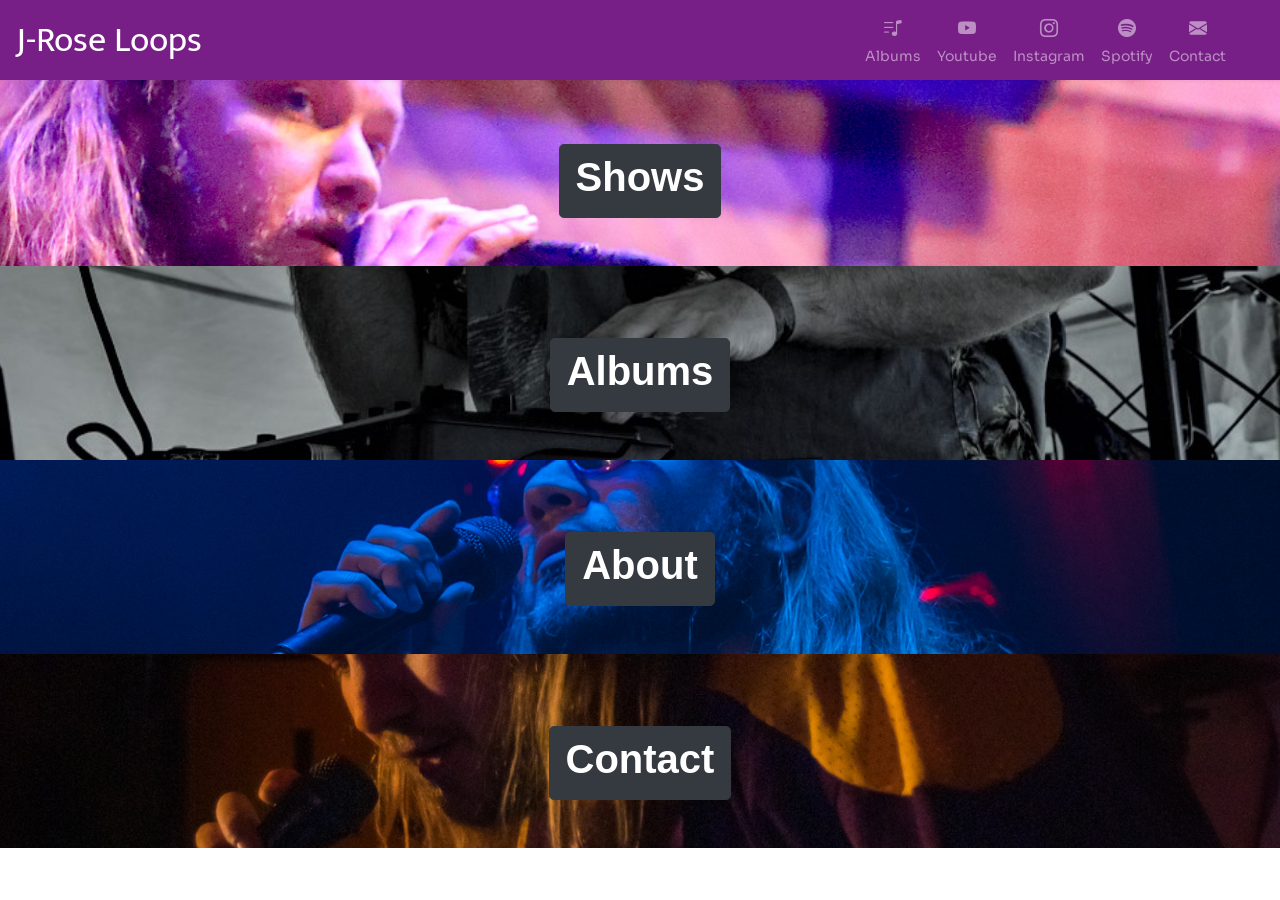
==== index.html @ d2d7e9a0 "restructured pages, added vanishing class, created new index page, old index is now albums" ====
<!DOCTYPE html>
<html lang="en">
<head>
<meta charset="utf-8">
<meta name="viewport" content="width=device-width, initial-scale=1, shrink-to-fit=no">
<title>J-Rose Loops Home</title>
<link rel="stylesheet" href="style/styles.css">
<link rel="stylesheet" href="https://fonts.googleapis.com/css2?family=Sora&family=Mukta">
<link rel="stylesheet" href="https://stackpath.bootstrapcdn.com/bootstrap/4.5.0/css/bootstrap.min.css">
<link rel="stylesheet" href="https://cdn.jsdelivr.net/npm/bootstrap-icons@1.10.2/font/bootstrap-icons.css">
<script src="https://code.jquery.com/jquery-3.5.1.min.js"></script>
<script src="https://stackpath.bootstrapcdn.com/bootstrap/4.5.0/js/bootstrap.min.js"></script>
</head> 

<body>
<nav class="navbar fixed-top navbar-dark navbar-expand-xl">
	<a href="#" class="navbar-brand">J-Rose Loops</a>  		
	<button type="button" class="navbar-toggler" data-toggle="collapse" data-target="#navbarCollapse">
		<span class="navbar-toggler-icon"></span>
	</button>
	<!-- Collection of nav links, forms, and other content for toggling -->
	<div id="navbarCollapse" class="collapse navbar-collapse justify-content-start">		
		<div class="navbar-nav ml-auto">
			<a href="#" class="nav-item nav-link"><i class="bi bi-music-note-list"></i><span>Albums</span></a>
			<a href="https://www.youtube.com/channel/UCDSLpOsSsqgYxcfpq0uqA4Q" class="nav-item nav-link"><i class="bi bi-youtube"></i><span>Youtube</span></a>
			<a href="https://www.instagram.com/jroseloops/?hl=en" class="nav-item nav-link"><i class="bi bi-instagram"></i><span>Instagram</span></a>
			<a href="https://open.spotify.com/artist/7rR7lcjyacW4pNYlXPaaxh" class="nav-item nav-link"><i class="bi bi-spotify"></i><span>Spotify</span></a>
			<a href="#contact" class="nav-item nav-link"><i class="bi bi-envelope-fill"></i><span>Contact</span></a>
      <a href=""></a>
    </div>
	</div>
</nav>
</header>

  <main role="main">
    <br><br><br>
      <div class="container-center">
        <div class="row flex-row">
          <div class="col-md-12 text-center text-white bgimg3">
            <br><br><br>
            <button role="link" type="button" href="" class="btn btn-lg btn-dark opacity-30"><h1><strong>Shows</strong></h1></button>
            <br><br><br>
          </div>
          <div class="col-md-12 text-center text-white bgimg2">
            <br><br><br>
            <button role="link" type="button" href="" class="btn btn-lg btn-dark opacity-30"><h1><strong>Albums</strong></h1></button>
            <br><br><br>
          </div>
        </div>
        <div class="row flex-row">
          <div class="col-md-12 text-center text-white bgimg1">
            <br><br><br>
            <button role="link" type="button" href="" class="btn btn-lg btn-dark opacity-30"><h1><strong>About</strong></h1></button>
            <br><br><br>
          </div>
          <div class="col-md-12 text-center text-white bgimg4">
            <br><br><br>
            <button role="link" type="button" href="" class="btn btn-lg btn-dark opacity-30"><h1><strong>Contact</strong></h1></button>
            <br><br><br>
          </div>
        </div>
      </div>
  </main>
  <footer>
    </div>
  </footer>
    
  
</body>
---- style/styles.css ----
body {
	background: #292b2c;
	font-family:'Mukta';
  	height: 100%;
}
main {
	background: #292b2c; 
}
html {
  height: 100%
}
.bgimg1 {
  background-image: url("../images/lowangle.jpg");
  height: 100%;
  background-position: 0% 30%;
  background-repeat: no-repeat;
  background-size: cover;
}
.bgimg2 {
	background-image: url("../images/jrose_daytime_leftface_dark.jpg");
	height: 50%;
	background-position: 0% 65%;
	background-repeat: no-repeat;
	background-size: cover;
  }
  .bgimg3 {
	background-image: url("../images/lightright.jpg");
	height: 50%;
	background-position: 0% 19%;
	background-repeat: no-repeat;
	background-size: cover;
  }
  .bgimg4 {
	background-image: url("../images/shadow.jpg");
	height: 50%;
	background-position: 0% 40%;
	background-repeat: no-repeat;
	background-size: cover;
  }
.navbar {
	color: darkgrey;
	background: #771e87 !important;
	padding: 5px 16px;
	border-radius: 0;
	border: none;
	box-shadow: 0 0 4px rgba(0,0,0,.1);
  	font-family: 'Sora'
}
.navbar img {
	border-radius: 50%;
	width: 36px;
	height: 36px;
	margin-right: 10px;
}
.navbar .navbar-brand {
	color: #efe5ff;
	padding-left: 0;
	padding-right: 50px;
	font-size: 36px;
	font-family:'Mukta'		
}
.navbar .navbar-brand:hover, .navbar .navbar-brand:focus {
	color: #fff;
}
.navbar .navbar-brand i {
	font-size: 25px;
	margin-right: 5px;
}
.navbar .nav-item i {
	font-size: 18px;
}
.navbar .nav-item span {
	position: relative;
	top: 3px;
}
.navbar .navbar-nav > a {
	color: #efe5ff;
	padding: 8px 15px;
	font-size: 14px;		
}
.navbar .navbar-nav > a:hover, .navbar .navbar-nav > a:focus {
	color: #fff;
	text-shadow: 0 0 4px rgba(255,255,255,0.3);
}
.navbar .navbar-nav > a > i {
	display: block;
	text-align: center;
}
.navbar .dropdown-item i {
	font-size: 16px;
	min-width: 22px;
}
.navbar .dropdown-item .material-icons {
	font-size: 21px;
	line-height: 16px;
	vertical-align: middle;
	margin-top: -2px;
}
.navbar .nav-item.open > a, .navbar .nav-item.open > a:hover, .navbar .nav-item.open > a:focus {
	color: darkgrey;
	background: none !important;
}
.navbar .dropdown-menu {
	border-radius: 1px;
	border-color: #e5e5e5;
	box-shadow: 0 2px 8px rgba(0,0,0,.05);
}
.navbar .dropdown-menu a {
	color: #777 !important;
	padding: 8px 20px;
	line-height: normal;
	font-size: 15px;
}
.navbar .dropdown-menu a:hover, .navbar .dropdown-menu a:focus {
	color: #333 !important;
	background: transparent !important;
}
.navbar .navbar-nav .active a, .navbar .navbar-nav .active a:hover, .navbar .navbar-nav .active a:focus {
	color: #fff;
	text-shadow: 0 0 4px rgba(255,255,255,0.2);
	background: transparent !important;
}
.navbar .navbar-nav .user-action {
	padding: 9px 15px;
	font-size: 15px;
}
.navbar .navbar-toggle {
	border-color: #fff;
}
.navbar .navbar-toggle .icon-bar {
	background: #fff;
}
.navbar .navbar-toggle:focus, .navbar .navbar-toggle:hover {
	background: transparent;
}
.navbar .navbar-nav .open .dropdown-menu {
	background: #faf7fd;
	border-radius: 1px;
	border-color: #faf7fd;
	box-shadow: 0 2px 8px rgba(0,0,0,.05);
}
.navbar .divider {
	background-color: #e9ecef !important;
}
@media (min-width: 1200px){
	.form-inline .input-group {
		width: 350px;
		margin-left: 30px;
	}
}
@media (max-width: 1199px){
	.navbar .navbar-nav > a > i {
		display: inline-block;			
		text-align: left;
		min-width: 30px;
		position: relative;
		top: 4px;
	}
	.navbar .navbar-collapse {
		border: none;
		box-shadow: none;
		padding: 0;
	}
	.navbar .navbar-form {
		border: none;			
		display: block;
		margin: 10px 0;
		padding: 0;
	}
	.navbar .navbar-nav {
		margin: 8px 0;
	}
	.navbar .navbar-toggle {
		margin-right: 0;
	}
	.input-group {
		width: 100%;
	}
}
@media (max-width:1199px){
	.vanishing {
		display: none;
	}
}
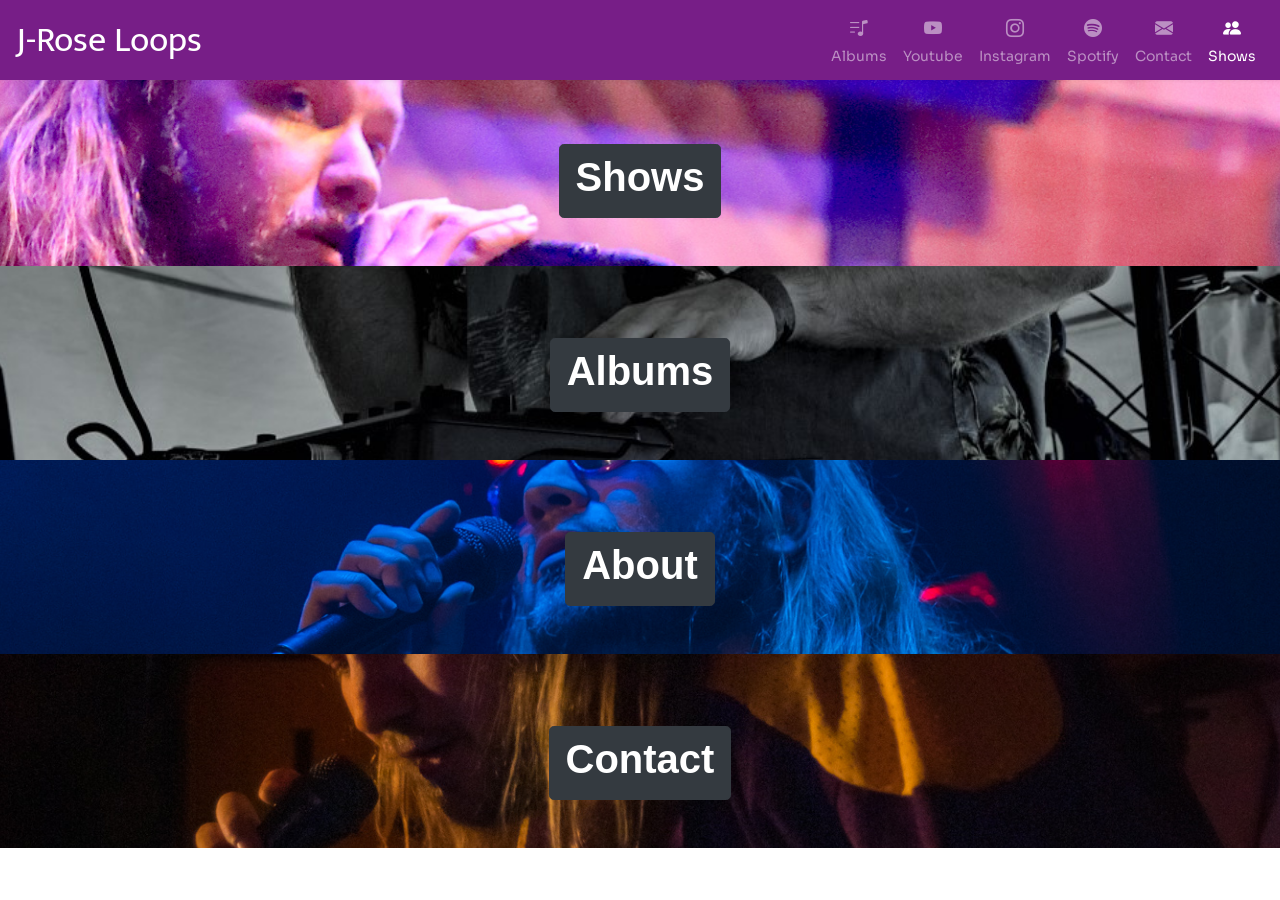
==== commit 713334ff: "set up the shows page to be populated and fixed various links" ====
--- a/index.html
+++ b/index.html
@@ -14,19 +14,19 @@
 
 <body>
 <nav class="navbar fixed-top navbar-dark navbar-expand-xl">
-	<a href="#" class="navbar-brand">J-Rose Loops</a>  		
+	<a href="https://thelearning1.github.io/" class="navbar-brand active">J-Rose Loops</a>  		
 	<button type="button" class="navbar-toggler" data-toggle="collapse" data-target="#navbarCollapse">
 		<span class="navbar-toggler-icon"></span>
 	</button>
 	<!-- Collection of nav links, forms, and other content for toggling -->
 	<div id="navbarCollapse" class="collapse navbar-collapse justify-content-start">		
 		<div class="navbar-nav ml-auto">
-			<a href="#" class="nav-item nav-link"><i class="bi bi-music-note-list"></i><span>Albums</span></a>
+			<a href="https://thelearning1.github.io/templates/albums" class="nav-item nav-link"><i class="bi bi-music-note-list"></i><span>Albums</span></a>
 			<a href="https://www.youtube.com/channel/UCDSLpOsSsqgYxcfpq0uqA4Q" class="nav-item nav-link"><i class="bi bi-youtube"></i><span>Youtube</span></a>
 			<a href="https://www.instagram.com/jroseloops/?hl=en" class="nav-item nav-link"><i class="bi bi-instagram"></i><span>Instagram</span></a>
 			<a href="https://open.spotify.com/artist/7rR7lcjyacW4pNYlXPaaxh" class="nav-item nav-link"><i class="bi bi-spotify"></i><span>Spotify</span></a>
-			<a href="#contact" class="nav-item nav-link"><i class="bi bi-envelope-fill"></i><span>Contact</span></a>
-      <a href=""></a>
+			<a href="https://thelearning1.github.io/templates/contact" class="nav-item nav-link"><i class="bi bi-envelope-fill"></i><span>Contact</span></a>
+      <a href="https://thelearning1.github.io/templates/shows" class="nav-item nav-link active"><i class="bi bi-people-fill"></i><span>Shows</span></a>
     </div>
 	</div>
 </nav>
@@ -43,7 +43,7 @@
           </div>
           <div class="col-md-12 text-center text-white bgimg2">
             <br><br><br>
-            <button role="link" type="button" href="" class="btn btn-lg btn-dark opacity-30"><h1><strong>Albums</strong></h1></button>
+            <button role="link" type="button" href="https://thelearning1.github.io/templates/albums" class="btn btn-lg btn-dark opacity-30"><h1><strong>Albums</strong></h1></button>
             <br><br><br>
           </div>
         </div>
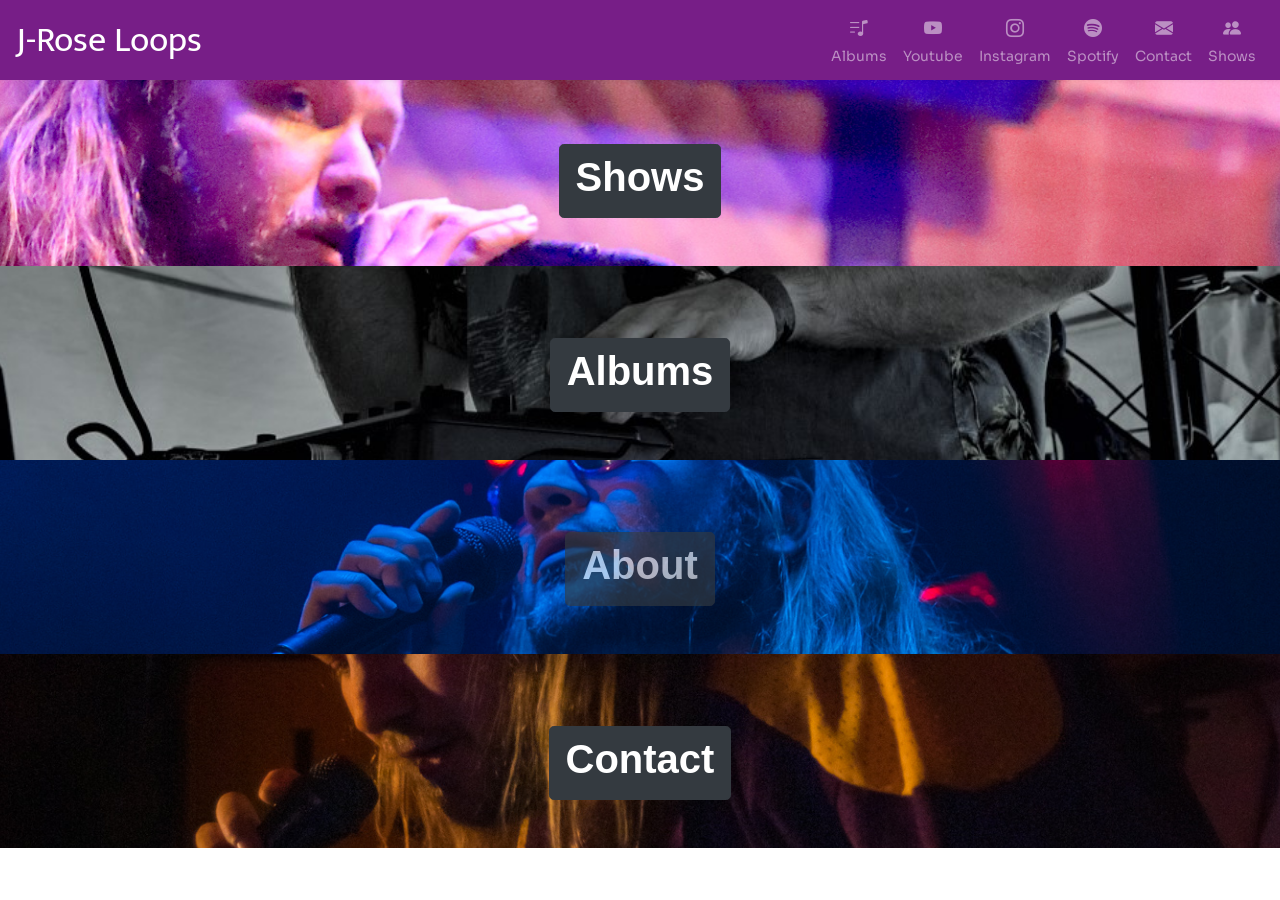
==== commit bc7de9d8: "more link fixing" ====
--- a/index.html
+++ b/index.html
@@ -26,7 +26,7 @@
 			<a href="https://www.instagram.com/jroseloops/?hl=en" class="nav-item nav-link"><i class="bi bi-instagram"></i><span>Instagram</span></a>
 			<a href="https://open.spotify.com/artist/7rR7lcjyacW4pNYlXPaaxh" class="nav-item nav-link"><i class="bi bi-spotify"></i><span>Spotify</span></a>
 			<a href="https://thelearning1.github.io/templates/contact" class="nav-item nav-link"><i class="bi bi-envelope-fill"></i><span>Contact</span></a>
-      <a href="https://thelearning1.github.io/templates/shows" class="nav-item nav-link active"><i class="bi bi-people-fill"></i><span>Shows</span></a>
+      <a href="https://thelearning1.github.io/templates/shows" class="nav-item nav-link"><i class="bi bi-people-fill"></i><span>Shows</span></a>
     </div>
 	</div>
 </nav>
@@ -38,24 +38,24 @@
         <div class="row flex-row">
           <div class="col-md-12 text-center text-white bgimg3">
             <br><br><br>
-            <button role="link" type="button" href="" class="btn btn-lg btn-dark opacity-30"><h1><strong>Shows</strong></h1></button>
+            <a href="https://thelearning1.github.io/templates/shows"><button role="link" type="button" class="btn btn-lg btn-dark opacity-30"><h1><strong>Shows</strong></h1></button></a>
             <br><br><br>
           </div>
           <div class="col-md-12 text-center text-white bgimg2">
             <br><br><br>
-            <button role="link" type="button" href="https://thelearning1.github.io/templates/albums" class="btn btn-lg btn-dark opacity-30"><h1><strong>Albums</strong></h1></button>
+            <a href="https://thelearning1.github.io/templates/albums"><button role="link" type="button" class="btn btn-lg btn-dark opacity-30"><h1><strong>Albums</strong></h1></button></a>
             <br><br><br>
           </div>
         </div>
         <div class="row flex-row">
           <div class="col-md-12 text-center text-white bgimg1">
             <br><br><br>
-            <button role="link" type="button" href="" class="btn btn-lg btn-dark opacity-30"><h1><strong>About</strong></h1></button>
+            <button role="link" type="button" href="" class="btn btn-lg btn-dark disabled"><h1><strong>About</strong></h1></button>
             <br><br><br>
           </div>
           <div class="col-md-12 text-center text-white bgimg4">
             <br><br><br>
-            <button role="link" type="button" href="" class="btn btn-lg btn-dark opacity-30"><h1><strong>Contact</strong></h1></button>
+            <a href="https://thelearning1.github.io/templates/contact"><button role="link" type="button" href="" class="btn btn-lg btn-dark opacity-30"><h1><strong>Contact</strong></h1></button></a>
             <br><br><br>
           </div>
         </div>
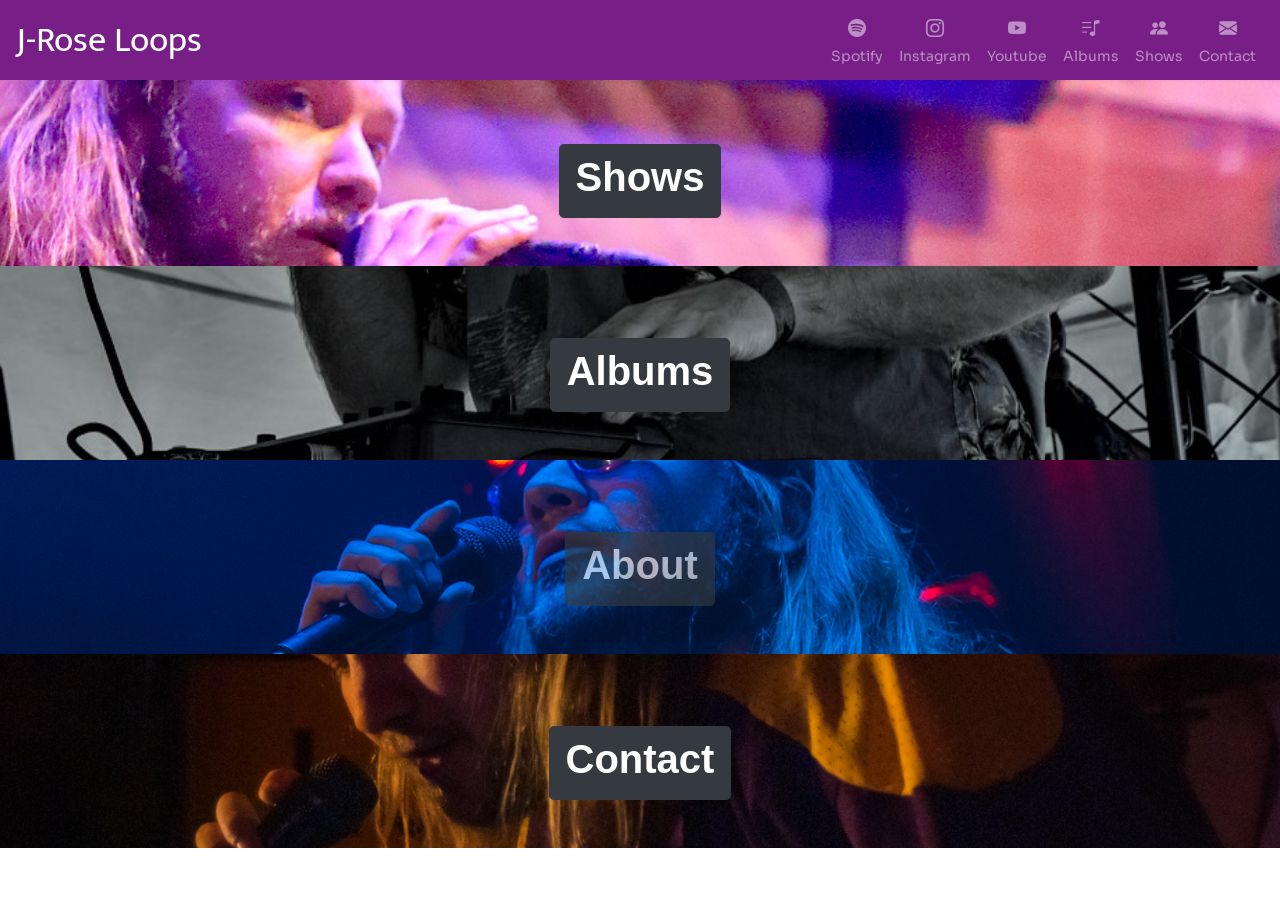
==== commit 57947d91: "rearranged UI and cleaned up pages" ====
--- a/index.html
+++ b/index.html
@@ -21,12 +21,12 @@
 	<!-- Collection of nav links, forms, and other content for toggling -->
 	<div id="navbarCollapse" class="collapse navbar-collapse justify-content-start">		
 		<div class="navbar-nav ml-auto">
+			<a href="https://open.spotify.com/artist/7rR7lcjyacW4pNYlXPaaxh" class="nav-item nav-link"><i class="bi bi-spotify"></i><span>Spotify</span></a>
+			<a href="https://www.instagram.com/jroseloops/?hl=en" class="nav-item nav-link"><i class="bi bi-instagram"></i><span>Instagram</span></a>
+			<a href="https://www.youtube.com/channel/UCDSLpOsSsqgYxcfpq0uqA4Q" class="nav-item nav-link"><i class="bi bi-youtube"></i><span>Youtube</span></a>
 			<a href="https://thelearning1.github.io/templates/albums" class="nav-item nav-link"><i class="bi bi-music-note-list"></i><span>Albums</span></a>
-			<a href="https://www.youtube.com/channel/UCDSLpOsSsqgYxcfpq0uqA4Q" class="nav-item nav-link"><i class="bi bi-youtube"></i><span>Youtube</span></a>
-			<a href="https://www.instagram.com/jroseloops/?hl=en" class="nav-item nav-link"><i class="bi bi-instagram"></i><span>Instagram</span></a>
-			<a href="https://open.spotify.com/artist/7rR7lcjyacW4pNYlXPaaxh" class="nav-item nav-link"><i class="bi bi-spotify"></i><span>Spotify</span></a>
+			<a href="https://thelearning1.github.io/templates/shows" class="nav-item nav-link"><i class="bi bi-people-fill"></i><span>Shows</span></a>
 			<a href="https://thelearning1.github.io/templates/contact" class="nav-item nav-link"><i class="bi bi-envelope-fill"></i><span>Contact</span></a>
-      <a href="https://thelearning1.github.io/templates/shows" class="nav-item nav-link"><i class="bi bi-people-fill"></i><span>Shows</span></a>
     </div>
 	</div>
 </nav>
--- a/style/styles.css
+++ b/style/styles.css
@@ -34,6 +34,13 @@
 	background-image: url("../images/shadow.jpg");
 	height: 50%;
 	background-position: 0% 40%;
+	background-repeat: no-repeat;
+	background-size: cover;
+  }
+  .bgimg5 {
+	background-image: url("../images/headon.jpg");
+	height: 50%;
+	background-position: 0% 20%;
 	background-repeat: no-repeat;
 	background-size: cover;
   }
